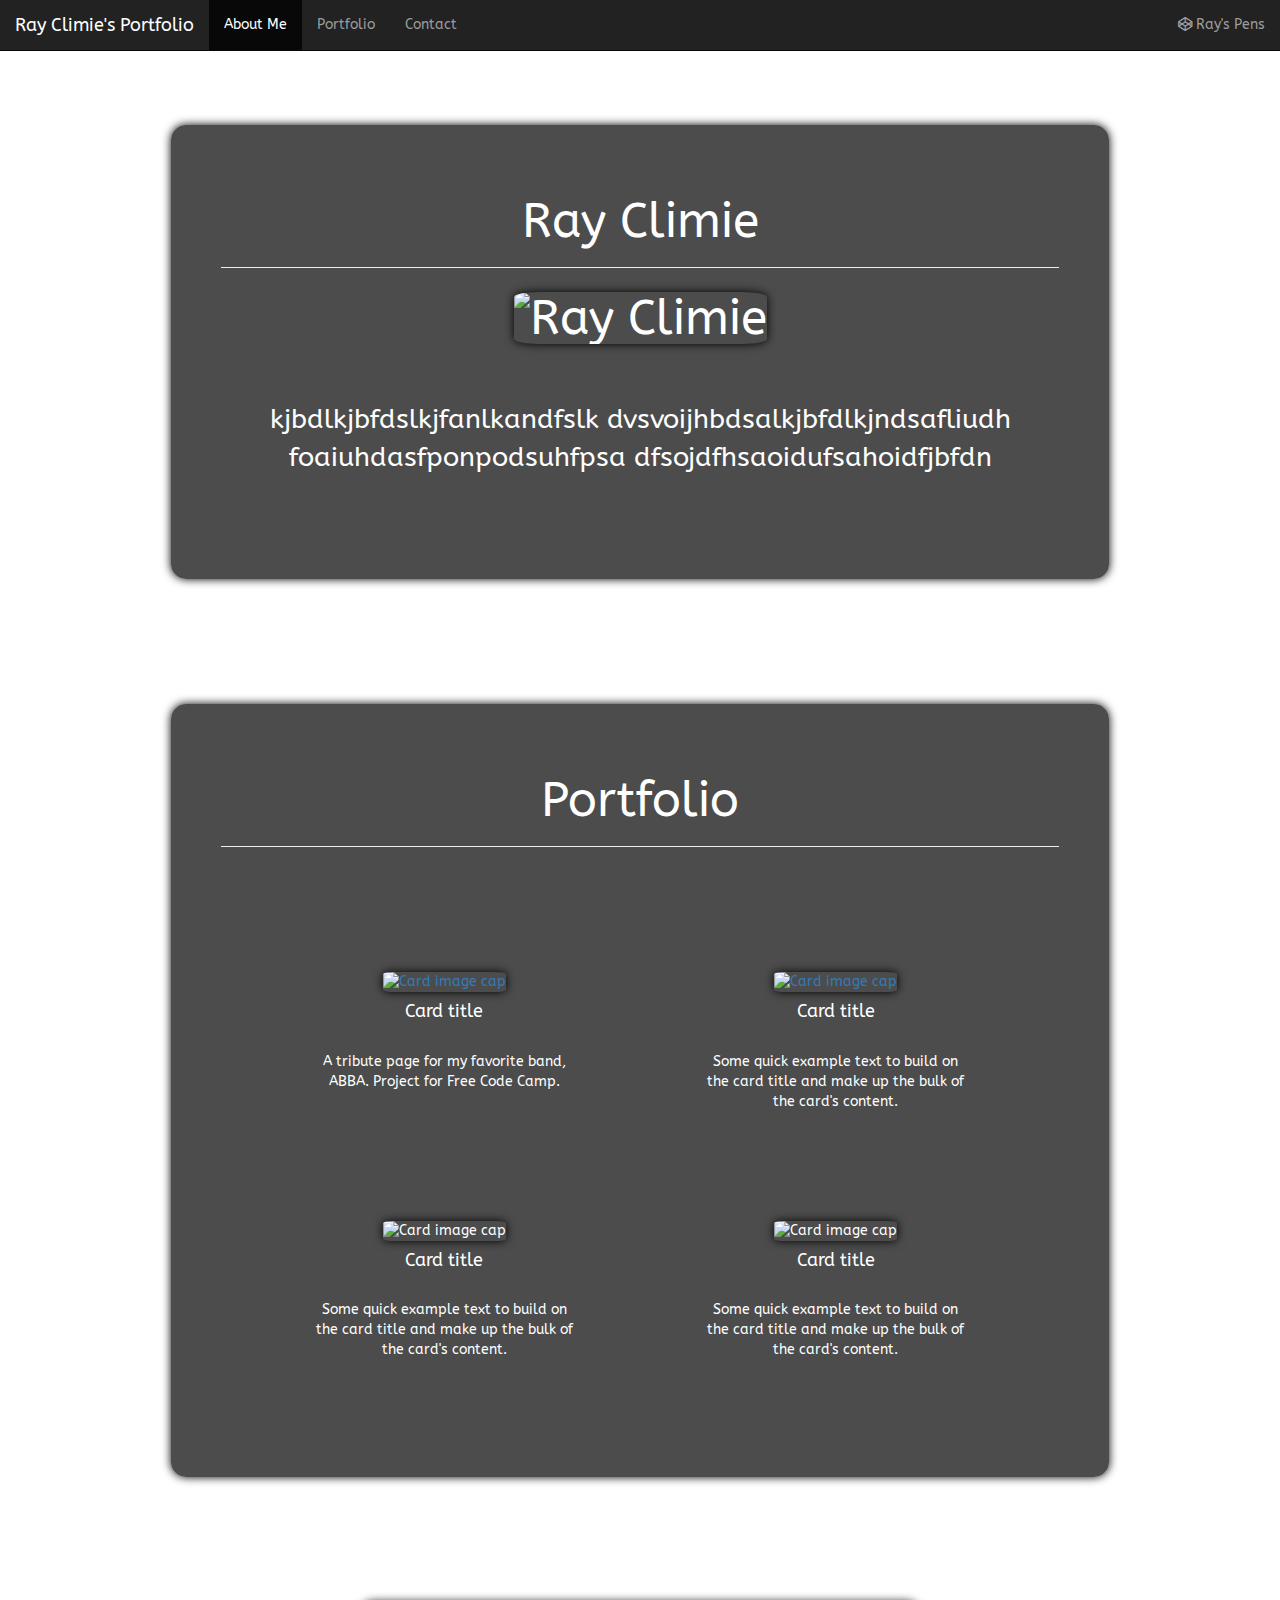
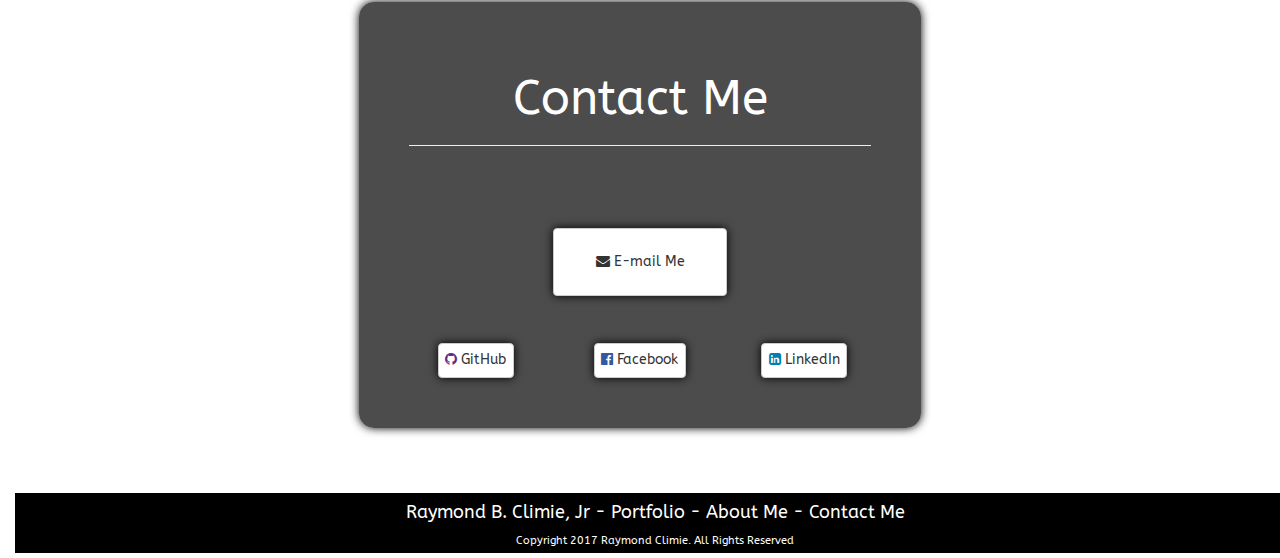
==== index.html @ fd8e8d83 "rework of FCC portfolio project" ====
<!DOCTYPE html>
<html lang="en">
  <head>
    <meta charset="utf-8">
    <meta name="viewport" content="width=device-width, initial-scale=1">
    <title>Raymond Climie</title>

      <!-- stylesheets -->
      <link type="text/css" rel="stylesheet" href="css/reset.css">
      <link type="text/css" rel="stylesheet" href="css/style1.css">

      <link rel="stylesheet" href="https://maxcdn.bootstrapcdn.com/bootstrap/3.3.7/css/bootstrap.min.css">
      <!-- fonts -->
      <link href="https://fonts.googleapis.com/css?family=ABeeZee" rel="stylesheet">
      <link rel="stylesheet" href='https://maxcdn.bootstrapcdn.com/font-awesome/4.7.0/css/font-awesome.min.css'>

  </head>

  <body class='main scroll-area' data-spy="scroll" data-target=".navbar" data-offset="50">

    <div class='container-fluid'>

      <nav class="navbar navbar-inverse navbar-fixed-top">
        <div class="container-fluid">
          <div class="navbar-header">
            <button type="button" class="navbar-toggle" data-toggle="collapse" data-target="#myNavbar">
              <span class="icon-bar"></span>
              <span class="icon-bar"></span>
              <span class="icon-bar"></span>
            </button>
            <a class="navbar-brand" href="#top">Ray Climie's Portfolio</a>

          </div>


          <div class="collapse navbar-collapse" id="myNavbar">
            <ul class="nav navbar-nav">
              <li class="active"><a href="#about">About Me</a></li>
              <li><a href="#portfolio">Portfolio</a></li>
              <li><a href="#contact">Contact</a></li>
            </ul>
            <ul class="nav navbar-nav navbar-right">
              <li><a href="http://codepen.io/seederwood/" target="blank"><i class="fa fa-codepen" aria-hidden="true"></i> Ray's Pens</a></li>
            </ul>
          </div>
        </div>
      </nav>

      <a id='top'></a>
      <div class='spacer'></div>

      <a id='about'></a>
      <div class='block'>
        <h1 class='text-center'> Ray Climie <hr>
          <img src='https://avatars2.githubusercontent.com/u/26414880?v=3&s=460' alt='Ray Climie'>
        <br></h1>

        <p class='text-center'>kjbdlkjbfdslkjfanlkandfslk dvsvoijhbdsalkjbfdlkjndsafliudh foaiuhdasfponpodsuhfpsa dfsojdfhsaoidufsahoidfjbfdn</p>
      </div>

      <div class='spacer'></div>

      <a id='portfolio'></a>

      <div class='block'>
        <h1 class='text-center'> Portfolio <hr>
          <br></h1>

          <div class='row' style='padding: 5%'>
            <div class='col-md-6'>
              <div class="card">
                <a href='http://codepen.io/seederwood/pen/zZXreV' target='blank'><img class="card-img-top" src="https://i.ytimg.com/vi/TibeCl2jz1o/maxresdefault.jpg" alt="Card image cap"></a>
                <div class="card-block">
                  <h4 class="card-title">Card title</h4>
                  <p class="card-text">A tribute page for my favorite band, ABBA.  Project for Free Code Camp.</p>
                </div>
              </div>
            </div>
            <div class='col-md-6'>
              <div class="card">
                <a href='http://codepen.io/seederwood/pen/zZXreV' target='blank'><img class="card-img-top" src="https://i.ytimg.com/vi/TibeCl2jz1o/maxresdefault.jpg" alt="Card image cap"></a>
                <div class="card-block">
                  <h4 class="card-title">Card title</h4>
                  <p class="card-text">Some quick example text to build on the card title and make up the bulk of the card's content.</p>
                </div>
              </div>
            </div>
          </div>

          <div class='row' style='padding: 5%'>
            <div class='col-md-6'>
              <div class="card">
                <img class="card-img-top" src="..." alt="Card image cap">
                <div class="card-block">
                  <h4 class="card-title">Card title</h4>
                  <p class="card-text">Some quick example text to build on the card title and make up the bulk of the card's content.</p>
                </div>
              </div>
            </div>
            <div class='col-md-6'>
              <div class="card">
                <img class="card-img-top" src="..." alt="Card image cap">
                <div class="card-block">
                  <h4 class="card-title">Card title</h4>
                  <p class="card-text">Some quick example text to build on the card title and make up the bulk of the card's content.</p>
                </div>
              </div>
            </div>
          </div>
        </div>


        <div class='spacer'></div>

        <a id='contact'></a>

        <div class='block2'>
          <h1 class='text-center'> Contact Me <hr>
            <br>
          </h1>
          <div class='row'>
            <div class='col-sm-12'>

              <a class='btn  btn-default email text-center' href="mailto:seederwood@gmail.com"><i class="fa fa-envelope" aria-hidden="true"></i> E-mail Me </a>
            </div>
          </div>

          <div class='spacer'></div>

          <div class='row text-center'>
            <div class='col-md-4'>
              <a class='btn btn-default' target='blank' href='#'><i class='fa fa-github ghub' aria-hidden='true' ></i> GitHub</a>
            </div>
            <div class='col-md-4'>
              <a class='btn btn-default' target='blank' href='#'><i class="fa fa-facebook-official fbook" aria-hidden="true"></i> Facebook</a>
            </div>
            <div class='col-md-4'>
              <a class='btn btn-default' target='blank' href='#'><i class="fa fa-linkedin-square linkedin" aria-hidden="true"></i> LinkedIn</a>
            </div>
          </div>
        </div>

        <div class='spacer'></div>

        <footer>
          <div class="container-fluid text-center">
            <h4>
              <a href="https://www.linkedin.com/in/ray-climie-13a64013b/" target="blank">Raymond B. Climie, Jr</a> -
              <a href="#portfolio">Portfolio</a> -
              <a href="#about">About Me</a> -
              <a href="#contact">Contact Me</a>
            </h4>
            <p> Copyright 2017 Raymond Climie. All Rights Reserved </p>
          </div>
        </footer>
      </div>
      <script src="https://ajax.aspnetcdn.com/ajax/jQuery/jquery-3.2.1.min.js"></script>
      <script src="https://maxcdn.bootstrapcdn.com/bootstrap/3.3.7/js/bootstrap.min.js"></script>
      <script src='js/script.js' type='text/javascript'></script>
  </body>

</html>
---- css/style1.css ----
.main{
  font-family: 'ABeeZee', sans-serif;
  background: no-repeat center center fixed;
  -webkit-background-size: cover;
  -moz-background-size: cover;
  -o-background-size: cover;
  background-size: cover;
  position: relative;
}

.spacer{
  padding: 5%;
}

.block{
  width: 75%;
}

.block2{
  width: 45%;
}

.block, .block2{
  background: rgba(0,0,0,.7);
  color: white;
  border-radius: 15px;
  padding: 50px;
  margin-left: auto;
  margin-right: auto;
  box-shadow: 0 0 10px black;

}

.block p {
  padding: 5%;
  margin-top: 15px;
  font-size: 1.9em;
}

.block h1, .block2 h1{
  font-size: 3.4em;
}

h1 img, .card img{
  border-radius: 10%;
  width: 300px;
  height: 300px;
  margin-left:auto;
  margin-right:auto;
  box-shadow: 0 0 10px black;
  }

.card{
  width: 300px;
  text-align: center;
  margin: auto;
}

p.card-text{
  font-size: 1.0em;
}

.card-block h4, .card-block p{
  text-align: center;
}

.ghub{
  color: rgb(102,43,129);
}

.fbook{
  color: rgb(50,89,163);
}

.linkedin{
  color: rgb(0,127,178);
}

a.email{
  margin: auto;
  display: block;
  width: 37.5%;
  padding: 4%;
}

@media (max-width: 768px) {
    .btn,.btn-group {
        width:100%;
    }
}

a.btn{
  box-shadow: 0 0 10px black;
  padding: 5%;
}

footer{
  background-color: black;
  position: absolute;
  bottom: 0;
  width: 100%;
  height: 60px;
  z-index: 2;
  color: white;
  text-decoration: none;
}

footer h4 a{
  color: white;
}

footer h4 a:hover{
 text-decoration: none;
}

footer p{
  margin-top: 5px;
  font-size: 11px;

}
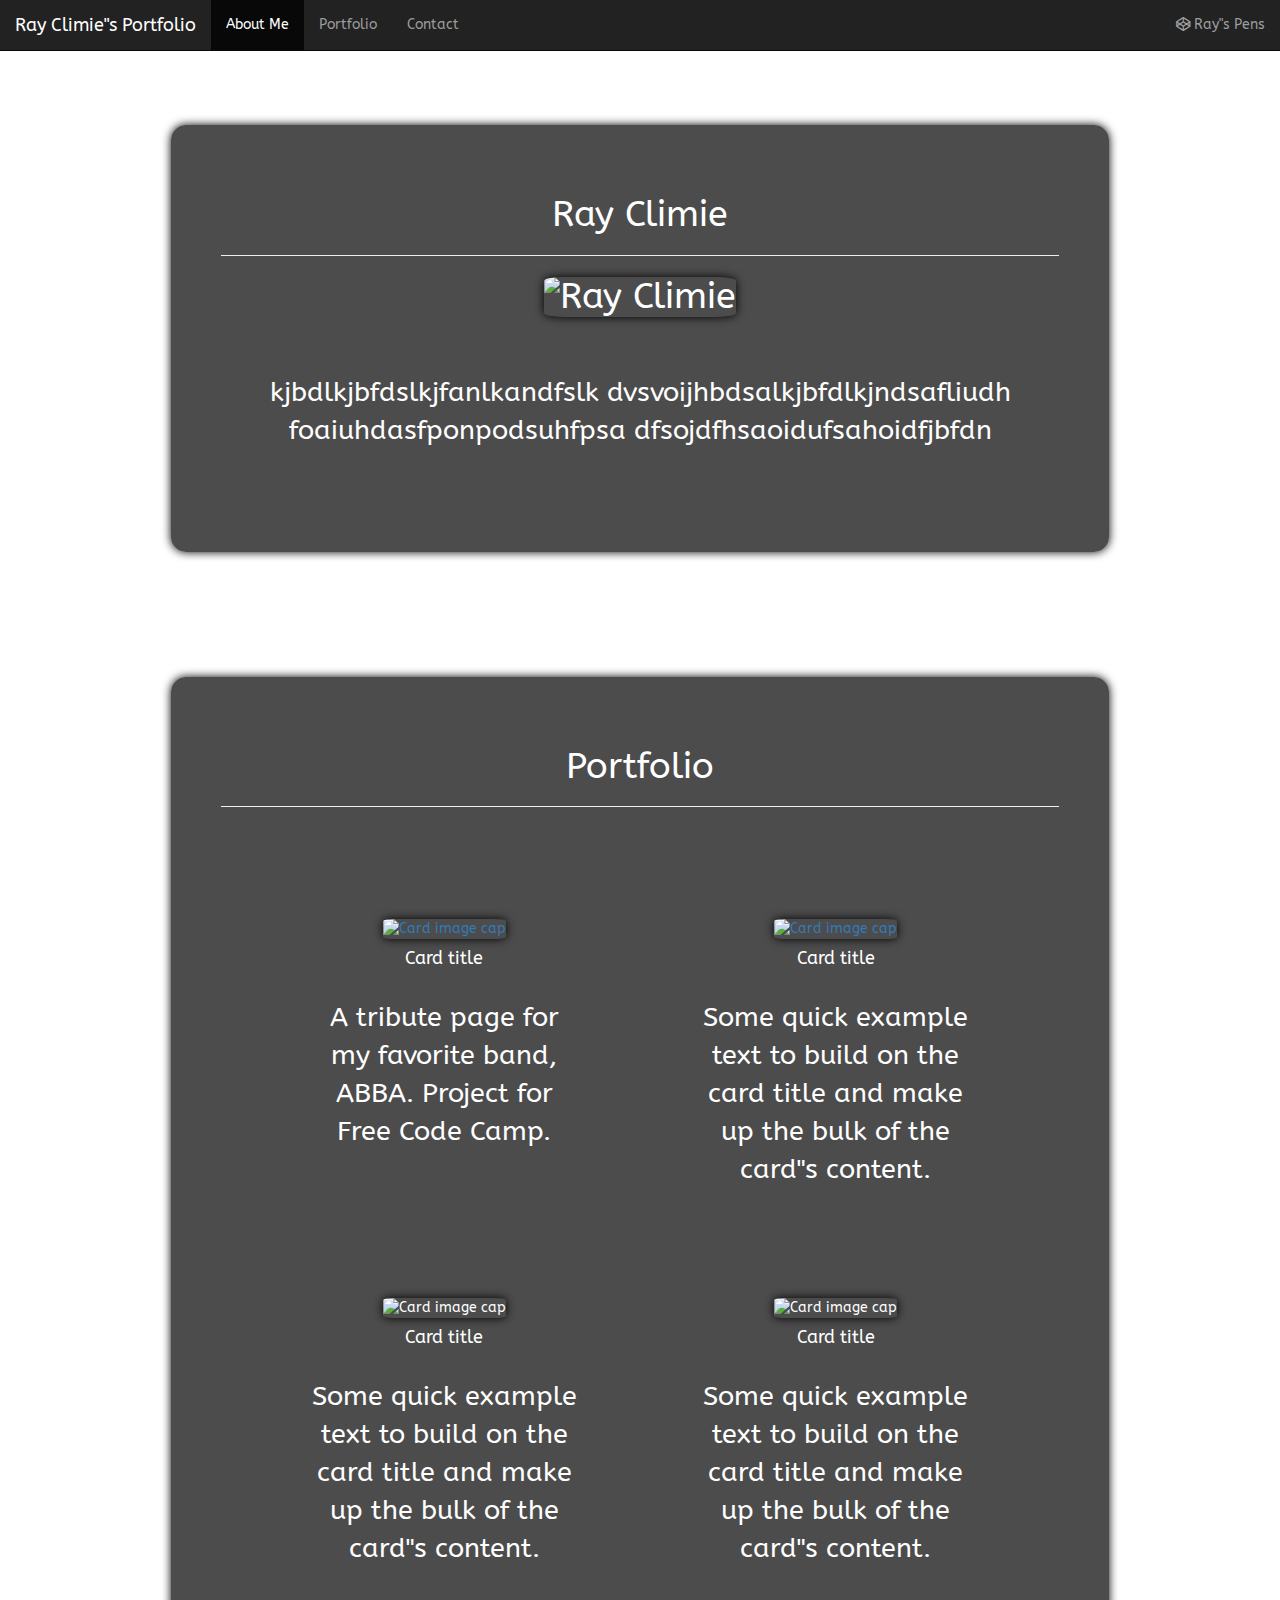
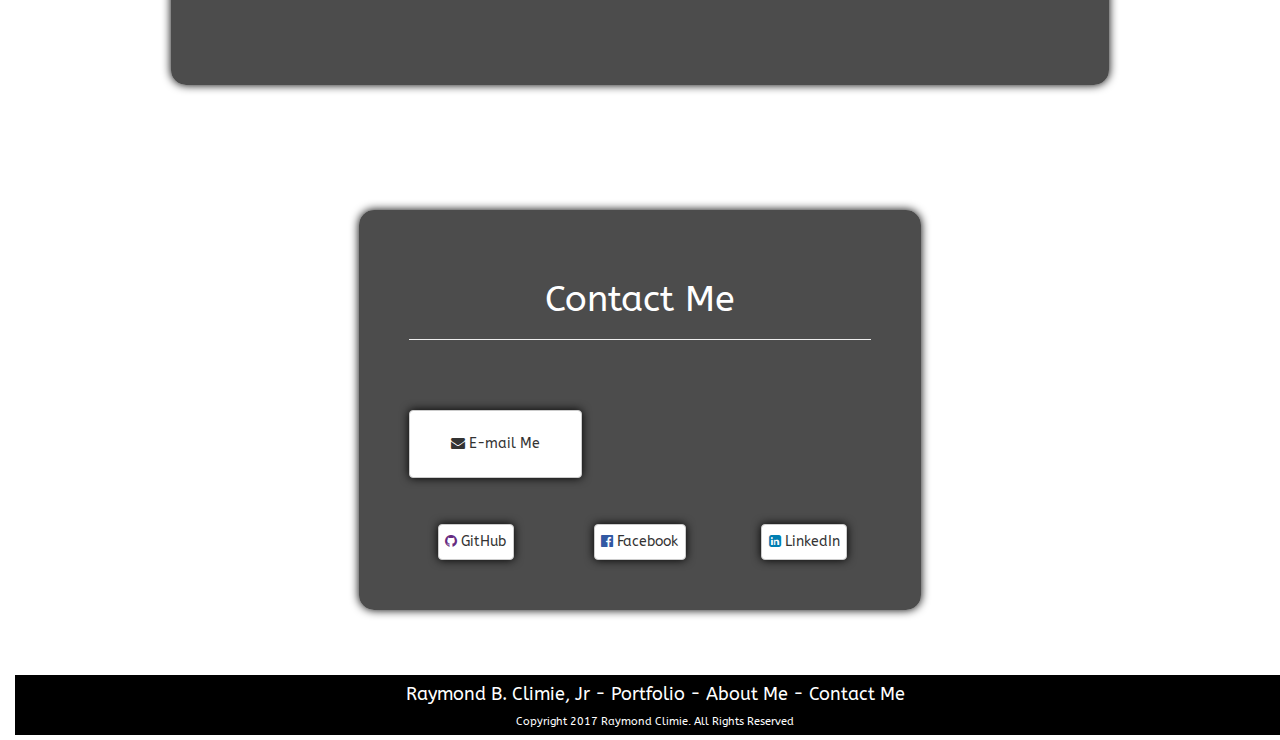
==== commit 5c83319b: "fix html and css" ====
--- a/index.html
+++ b/index.html
@@ -1,162 +1,163 @@
 <!DOCTYPE html>
 <html lang="en">
-  <head>
-    <meta charset="utf-8">
-    <meta name="viewport" content="width=device-width, initial-scale=1">
-    <title>Raymond Climie</title>
 
-      <!-- stylesheets -->
-      <link type="text/css" rel="stylesheet" href="css/reset.css">
-      <link type="text/css" rel="stylesheet" href="css/style1.css">
+<head>
+  <meta charset="utf-8">
+  <meta name="viewport" content="width=device-width, initial-scale=1">
+  <title>Raymond Climie</title>
 
-      <link rel="stylesheet" href="https://maxcdn.bootstrapcdn.com/bootstrap/3.3.7/css/bootstrap.min.css">
-      <!-- fonts -->
-      <link href="https://fonts.googleapis.com/css?family=ABeeZee" rel="stylesheet">
-      <link rel="stylesheet" href='https://maxcdn.bootstrapcdn.com/font-awesome/4.7.0/css/font-awesome.min.css'>
+  <!-- stylesheets -->
+  <link type="text/css" rel="stylesheet" href="css/reset.css">
+  <link type="text/css" rel="stylesheet" href="css/style1.css">
 
-  </head>
+  <link rel="stylesheet" href="https://maxcdn.bootstrapcdn.com/bootstrap/3.3.7/css/bootstrap.min.css">
+  <!-- fonts -->
+  <link href="https://fonts.googleapis.com/css?family=ABeeZee" rel="stylesheet">
+  <link rel="stylesheet" href="https://maxcdn.bootstrapcdn.com/font-awesome/4.7.0/css/font-awesome.min.css">
 
-  <body class='main scroll-area' data-spy="scroll" data-target=".navbar" data-offset="50">
+</head>
 
-    <div class='container-fluid'>
+<body class="main scroll-area" data-spy="scroll" data-target=".navbar" data-offset="50">
 
-      <nav class="navbar navbar-inverse navbar-fixed-top">
-        <div class="container-fluid">
-          <div class="navbar-header">
-            <button type="button" class="navbar-toggle" data-toggle="collapse" data-target="#myNavbar">
+  <div class="container-fluid">
+
+    <nav class="navbar navbar-inverse navbar-fixed-top">
+      <div class="container-fluid">
+        <div class="navbar-header">
+          <button type="button" class="navbar-toggle" data-toggle="collapse" data-target="#myNavbar">
               <span class="icon-bar"></span>
               <span class="icon-bar"></span>
               <span class="icon-bar"></span>
             </button>
-            <a class="navbar-brand" href="#top">Ray Climie's Portfolio</a>
+          <a class="navbar-brand" href="#top">Ray Climie"s Portfolio</a>
 
-          </div>
+        </div>
 
 
-          <div class="collapse navbar-collapse" id="myNavbar">
-            <ul class="nav navbar-nav">
-              <li class="active"><a href="#about">About Me</a></li>
-              <li><a href="#portfolio">Portfolio</a></li>
-              <li><a href="#contact">Contact</a></li>
-            </ul>
-            <ul class="nav navbar-nav navbar-right">
-              <li><a href="http://codepen.io/seederwood/" target="blank"><i class="fa fa-codepen" aria-hidden="true"></i> Ray's Pens</a></li>
-            </ul>
-          </div>
+        <div class="collapse navbar-collapse" id="myNavbar">
+          <ul class="nav navbar-nav">
+            <li class="active"><a href="#about">About Me</a></li>
+            <li><a href="#portfolio">Portfolio</a></li>
+            <li><a href="#contact">Contact</a></li>
+          </ul>
+          <ul class="nav navbar-nav navbar-right">
+            <li><a href="http://codepen.io/seederwood/" target="blank"><i class="fa fa-codepen" aria-hidden="true"></i> Ray"s Pens</a></li>
+          </ul>
         </div>
-      </nav>
+      </div>
+    </nav>
 
-      <a id='top'></a>
-      <div class='spacer'></div>
+    <a id="top"></a>
+    <div class="spacer"></div>
 
-      <a id='about'></a>
-      <div class='block'>
-        <h1 class='text-center'> Ray Climie <hr>
-          <img src='https://avatars2.githubusercontent.com/u/26414880?v=3&s=460' alt='Ray Climie'>
+    <a id="about"></a>
+    <div class="block">
+      <h1 class="text-center bigHead"> Ray Climie <hr>
+          <img src="https://avatars2.githubusercontent.com/u/26414880?v=3&s=460" alt="Ray Climie">
         <br></h1>
 
-        <p class='text-center'>kjbdlkjbfdslkjfanlkandfslk dvsvoijhbdsalkjbfdlkjndsafliudh foaiuhdasfponpodsuhfpsa dfsojdfhsaoidufsahoidfjbfdn</p>
-      </div>
+      <p class="text-center">kjbdlkjbfdslkjfanlkandfslk dvsvoijhbdsalkjbfdlkjndsafliudh foaiuhdasfponpodsuhfpsa dfsojdfhsaoidufsahoidfjbfdn</p>
+    </div>
 
-      <div class='spacer'></div>
+    <div class="spacer"></div>
 
-      <a id='portfolio'></a>
+    <a id="portfolio"></a>
 
-      <div class='block'>
-        <h1 class='text-center'> Portfolio <hr>
+    <div class="block">
+      <h1 class="text-center bigHead"> Portfolio <hr>
           <br></h1>
 
-          <div class='row' style='padding: 5%'>
-            <div class='col-md-6'>
-              <div class="card">
-                <a href='http://codepen.io/seederwood/pen/zZXreV' target='blank'><img class="card-img-top" src="https://i.ytimg.com/vi/TibeCl2jz1o/maxresdefault.jpg" alt="Card image cap"></a>
-                <div class="card-block">
-                  <h4 class="card-title">Card title</h4>
-                  <p class="card-text">A tribute page for my favorite band, ABBA.  Project for Free Code Camp.</p>
-                </div>
-              </div>
-            </div>
-            <div class='col-md-6'>
-              <div class="card">
-                <a href='http://codepen.io/seederwood/pen/zZXreV' target='blank'><img class="card-img-top" src="https://i.ytimg.com/vi/TibeCl2jz1o/maxresdefault.jpg" alt="Card image cap"></a>
-                <div class="card-block">
-                  <h4 class="card-title">Card title</h4>
-                  <p class="card-text">Some quick example text to build on the card title and make up the bulk of the card's content.</p>
-                </div>
-              </div>
-            </div>
-          </div>
-
-          <div class='row' style='padding: 5%'>
-            <div class='col-md-6'>
-              <div class="card">
-                <img class="card-img-top" src="..." alt="Card image cap">
-                <div class="card-block">
-                  <h4 class="card-title">Card title</h4>
-                  <p class="card-text">Some quick example text to build on the card title and make up the bulk of the card's content.</p>
-                </div>
-              </div>
-            </div>
-            <div class='col-md-6'>
-              <div class="card">
-                <img class="card-img-top" src="..." alt="Card image cap">
-                <div class="card-block">
-                  <h4 class="card-title">Card title</h4>
-                  <p class="card-text">Some quick example text to build on the card title and make up the bulk of the card's content.</p>
-                </div>
-              </div>
+      <div class="row" style="padding: 5%">
+        <div class="col-md-6">
+          <div class="card">
+            <a href="http://codepen.io/seederwood/pen/zZXreV" target="blank"><img class="card-img-top" src="https://i.ytimg.com/vi/TibeCl2jz1o/maxresdefault.jpg" alt="Card image cap"></a>
+            <div class="card-block">
+              <h4 class="card-title">Card title</h4>
+              <p class="card-text">A tribute page for my favorite band, ABBA. Project for Free Code Camp.</p>
             </div>
           </div>
         </div>
-
-
-        <div class='spacer'></div>
-
-        <a id='contact'></a>
-
-        <div class='block2'>
-          <h1 class='text-center'> Contact Me <hr>
-            <br>
-          </h1>
-          <div class='row'>
-            <div class='col-sm-12'>
-
-              <a class='btn  btn-default email text-center' href="mailto:seederwood@gmail.com"><i class="fa fa-envelope" aria-hidden="true"></i> E-mail Me </a>
-            </div>
-          </div>
-
-          <div class='spacer'></div>
-
-          <div class='row text-center'>
-            <div class='col-md-4'>
-              <a class='btn btn-default' target='blank' href='#'><i class='fa fa-github ghub' aria-hidden='true' ></i> GitHub</a>
-            </div>
-            <div class='col-md-4'>
-              <a class='btn btn-default' target='blank' href='#'><i class="fa fa-facebook-official fbook" aria-hidden="true"></i> Facebook</a>
-            </div>
-            <div class='col-md-4'>
-              <a class='btn btn-default' target='blank' href='#'><i class="fa fa-linkedin-square linkedin" aria-hidden="true"></i> LinkedIn</a>
+        <div class="col-md-6">
+          <div class="card">
+            <a href="http://codepen.io/seederwood/pen/zZXreV" target="blank"><img class="card-img-top" src="https://i.ytimg.com/vi/TibeCl2jz1o/maxresdefault.jpg" alt="Card image cap"></a>
+            <div class="card-block">
+              <h4 class="card-title">Card title</h4>
+              <p class="card-text">Some quick example text to build on the card title and make up the bulk of the card"s content.</p>
             </div>
           </div>
         </div>
+      </div>
 
-        <div class='spacer'></div>
+      <div class="row" style="padding: 5%">
+        <div class="col-md-6">
+          <div class="card">
+            <img class="card-img-top" src="..." alt="Card image cap">
+            <div class="card-block">
+              <h4 class="card-title">Card title</h4>
+              <p class="card-text">Some quick example text to build on the card title and make up the bulk of the card"s content.</p>
+            </div>
+          </div>
+        </div>
+        <div class="col-md-6">
+          <div class="card">
+            <img class="card-img-top" src="..." alt="Card image cap">
+            <div class="card-block">
+              <h4 class="card-title">Card title</h4>
+              <p class="card-text">Some quick example text to build on the card title and make up the bulk of the card"s content.</p>
+            </div>
+          </div>
+        </div>
+      </div>
+    </div>
 
-        <footer>
-          <div class="container-fluid text-center">
-            <h4>
+
+    <div class="spacer"></div>
+
+    <a id="contact"></a>
+
+    <div class="block2">
+      <h1 class="text-center bigHead"> Contact Me <hr>
+            <br>
+          </h1>
+      <div class="row">
+        <div class="col-sm-12">
+
+          <a class="btn  btn-default email text-center" href="mailto:seederwood@gmail.com"><i class="fa fa-envelope" aria-hidden="true"></i> E-mail Me </a>
+        </div>
+      </div>
+
+      <div class="spacer"></div>
+
+      <div class="row text-center">
+        <div class="col-md-4">
+          <a class="btn btn-default" target="blank" href="#"><i class="fa fa-github ghub" aria-hidden="true" ></i> GitHub</a>
+        </div>
+        <div class="col-md-4">
+          <a class="btn btn-default" target="blank" href="#"><i class="fa fa-facebook-official fbook" aria-hidden="true"></i> Facebook</a>
+        </div>
+        <div class="col-md-4">
+          <a class="btn btn-default" target="blank" href="#"><i class="fa fa-linkedin-square linkedin" aria-hidden="true"></i> LinkedIn</a>
+        </div>
+      </div>
+    </div>
+
+    <div class="spacer"></div>
+
+    <footer>
+      <div class="container-fluid text-center">
+        <h4>
               <a href="https://www.linkedin.com/in/ray-climie-13a64013b/" target="blank">Raymond B. Climie, Jr</a> -
               <a href="#portfolio">Portfolio</a> -
               <a href="#about">About Me</a> -
               <a href="#contact">Contact Me</a>
             </h4>
-            <p> Copyright 2017 Raymond Climie. All Rights Reserved </p>
-          </div>
-        </footer>
+        <p> Copyright 2017 Raymond Climie. All Rights Reserved </p>
       </div>
-      <script src="https://ajax.aspnetcdn.com/ajax/jQuery/jquery-3.2.1.min.js"></script>
-      <script src="https://maxcdn.bootstrapcdn.com/bootstrap/3.3.7/js/bootstrap.min.js"></script>
-      <script src='js/script.js' type='text/javascript'></script>
-  </body>
+    </footer>
+  </div>
+  <script src="https://ajax.aspnetcdn.com/ajax/jQuery/jquery-3.2.1.min.js"></script>
+  <script src="https://maxcdn.bootstrapcdn.com/bootstrap/3.3.7/js/bootstrap.min.js"></script>
+  <script src="js/script.js" type="text/javascript"></script>
+</body>
 
 </html>
--- a/css/style1.css
+++ b/css/style1.css
@@ -1,11 +1,11 @@
 .main{
-  font-family: 'ABeeZee', sans-serif;
+  position: relative;
   background: no-repeat center center fixed;
   -webkit-background-size: cover;
   -moz-background-size: cover;
   -o-background-size: cover;
   background-size: cover;
-  position: relative;
+  font-family: "ABeeZee", sans-serif;
 }
 
 .spacer{
@@ -21,42 +21,45 @@
 }
 
 .block, .block2{
-  background: rgba(0,0,0,.7);
+  margin-right: auto;
+  margin-left: auto;
+  padding: 50px;
+
   color: white;
   border-radius: 15px;
-  padding: 50px;
-  margin-left: auto;
-  margin-right: auto;
+  background: rgba(0,0,0,.7);
   box-shadow: 0 0 10px black;
 
 }
 
 .block p {
+  margin-top: 15px;
   padding: 5%;
-  margin-top: 15px;
+
   font-size: 1.9em;
 }
 
-.block h1, .block2 h1{
+block .bigHead{
   font-size: 3.4em;
 }
 
 h1 img, .card img{
-  border-radius: 10%;
   width: 300px;
   height: 300px;
+  margin-right:auto;
   margin-left:auto;
-  margin-right:auto;
+
+  border-radius: 10%;
   box-shadow: 0 0 10px black;
   }
 
 .card{
   width: 300px;
+  margin: auto;
   text-align: center;
-  margin: auto;
 }
 
-p.card-text{
+.card-text{
   font-size: 1.0em;
 }
 
@@ -76,11 +79,11 @@
   color: rgb(0,127,178);
 }
 
-a.email{
-  margin: auto;
+.email{
   display: block;
   width: 37.5%;
-  padding: 4%;
+  margin: auto;
+
 }
 
 @media (max-width: 768px) {
@@ -90,19 +93,23 @@
 }
 
 a.btn{
+  padding: 5%;
+
   box-shadow: 0 0 10px black;
-  padding: 5%;
 }
 
 footer{
-  background-color: black;
   position: absolute;
+  z-index: 2;
   bottom: 0;
+
   width: 100%;
   height: 60px;
-  z-index: 2;
+
+  text-decoration: none;
+
   color: white;
-  text-decoration: none;
+  background-color: black;
 }
 
 footer h4 a{
@@ -115,6 +122,6 @@
 
 footer p{
   margin-top: 5px;
+
   font-size: 11px;
-
 }
